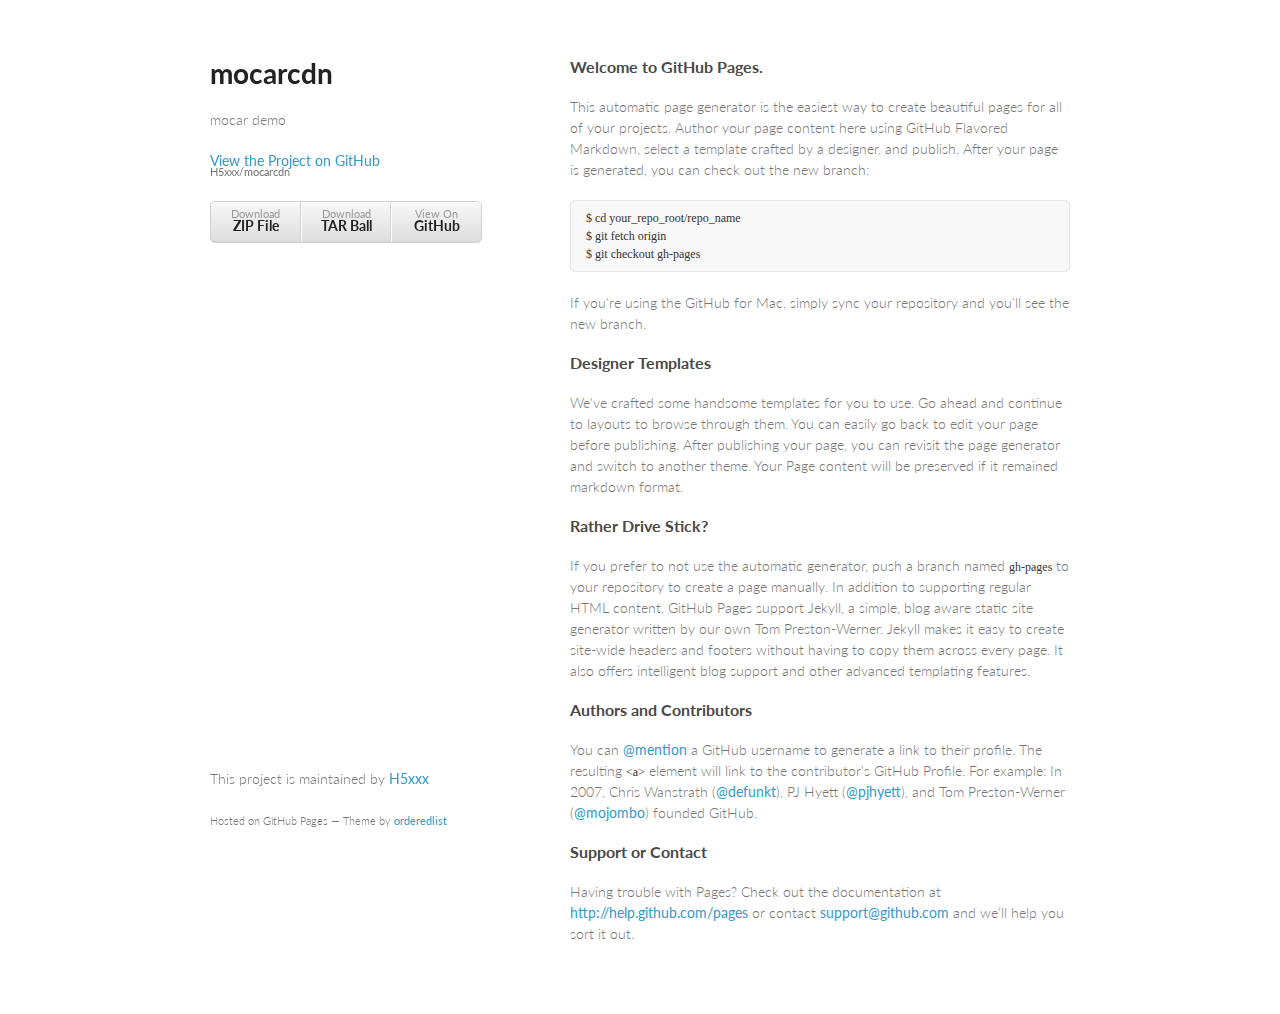
==== index.html @ 1f1132b5 "Create gh-pages branch via GitHub" ====
<!doctype html>
<html>
  <head>
    <meta charset="utf-8">
    <meta http-equiv="X-UA-Compatible" content="chrome=1">
    <title>mocarcdn by H5xxx</title>

    <link rel="stylesheet" href="stylesheets/styles.css">
    <link rel="stylesheet" href="stylesheets/pygment_trac.css">
    <meta name="viewport" content="width=device-width, initial-scale=1, user-scalable=no">
    <!--[if lt IE 9]>
    <script src="//html5shiv.googlecode.com/svn/trunk/html5.js"></script>
    <![endif]-->
  </head>
  <body>
    <div class="wrapper">
      <header>
        <h1>mocarcdn</h1>
        <p>mocar demo</p>

        <p class="view"><a href="https://github.com/H5xxx/mocarcdn">View the Project on GitHub <small>H5xxx/mocarcdn</small></a></p>


        <ul>
          <li><a href="https://github.com/H5xxx/mocarcdn/zipball/master">Download <strong>ZIP File</strong></a></li>
          <li><a href="https://github.com/H5xxx/mocarcdn/tarball/master">Download <strong>TAR Ball</strong></a></li>
          <li><a href="https://github.com/H5xxx/mocarcdn">View On <strong>GitHub</strong></a></li>
        </ul>
      </header>
      <section>
        <h3>
<a name="welcome-to-github-pages" class="anchor" href="#welcome-to-github-pages"><span class="octicon octicon-link"></span></a>Welcome to GitHub Pages.</h3>

<p>This automatic page generator is the easiest way to create beautiful pages for all of your projects. Author your page content here using GitHub Flavored Markdown, select a template crafted by a designer, and publish. After your page is generated, you can check out the new branch:</p>

<pre><code>$ cd your_repo_root/repo_name
$ git fetch origin
$ git checkout gh-pages
</code></pre>

<p>If you're using the GitHub for Mac, simply sync your repository and you'll see the new branch.</p>

<h3>
<a name="designer-templates" class="anchor" href="#designer-templates"><span class="octicon octicon-link"></span></a>Designer Templates</h3>

<p>We've crafted some handsome templates for you to use. Go ahead and continue to layouts to browse through them. You can easily go back to edit your page before publishing. After publishing your page, you can revisit the page generator and switch to another theme. Your Page content will be preserved if it remained markdown format.</p>

<h3>
<a name="rather-drive-stick" class="anchor" href="#rather-drive-stick"><span class="octicon octicon-link"></span></a>Rather Drive Stick?</h3>

<p>If you prefer to not use the automatic generator, push a branch named <code>gh-pages</code> to your repository to create a page manually. In addition to supporting regular HTML content, GitHub Pages support Jekyll, a simple, blog aware static site generator written by our own Tom Preston-Werner. Jekyll makes it easy to create site-wide headers and footers without having to copy them across every page. It also offers intelligent blog support and other advanced templating features.</p>

<h3>
<a name="authors-and-contributors" class="anchor" href="#authors-and-contributors"><span class="octicon octicon-link"></span></a>Authors and Contributors</h3>

<p>You can <a href="https://github.com/blog/821" class="user-mention">@mention</a> a GitHub username to generate a link to their profile. The resulting <code>&lt;a&gt;</code> element will link to the contributor's GitHub Profile. For example: In 2007, Chris Wanstrath (<a href="https://github.com/defunkt" class="user-mention">@defunkt</a>), PJ Hyett (<a href="https://github.com/pjhyett" class="user-mention">@pjhyett</a>), and Tom Preston-Werner (<a href="https://github.com/mojombo" class="user-mention">@mojombo</a>) founded GitHub.</p>

<h3>
<a name="support-or-contact" class="anchor" href="#support-or-contact"><span class="octicon octicon-link"></span></a>Support or Contact</h3>

<p>Having trouble with Pages? Check out the documentation at <a href="http://help.github.com/pages">http://help.github.com/pages</a> or contact <a href="mailto:support@github.com">support@github.com</a> and we’ll help you sort it out.</p>
      </section>
      <footer>
        <p>This project is maintained by <a href="https://github.com/H5xxx">H5xxx</a></p>
        <p><small>Hosted on GitHub Pages &mdash; Theme by <a href="https://github.com/orderedlist">orderedlist</a></small></p>
      </footer>
    </div>
    <script src="javascripts/scale.fix.js"></script>
    
  </body>
</html>
---- stylesheets/styles.css ----
@import url(https://fonts.googleapis.com/css?family=Lato:300italic,700italic,300,700);

body {
  padding:50px;
  font:14px/1.5 Lato, "Helvetica Neue", Helvetica, Arial, sans-serif;
  color:#777;
  font-weight:300;
}

h1, h2, h3, h4, h5, h6 {
  color:#222;
  margin:0 0 20px;
}

p, ul, ol, table, pre, dl {
  margin:0 0 20px;
}

h1, h2, h3 {
  line-height:1.1;
}

h1 {
  font-size:28px;
}

h2 {
  color:#393939;
}

h3, h4, h5, h6 {
  color:#494949;
}

a {
  color:#39c;
  font-weight:400;
  text-decoration:none;
}

a small {
  font-size:11px;
  color:#777;
  margin-top:-0.6em;
  display:block;
}

.wrapper {
  width:860px;
  margin:0 auto;
}

blockquote {
  border-left:1px solid #e5e5e5;
  margin:0;
  padding:0 0 0 20px;
  font-style:italic;
}

code, pre {
  font-family:Monaco, Bitstream Vera Sans Mono, Lucida Console, Terminal;
  color:#333;
  font-size:12px;
}

pre {
  padding:8px 15px;
  background: #f8f8f8;  
  border-radius:5px;
  border:1px solid #e5e5e5;
  overflow-x: auto;
}

table {
  width:100%;
  border-collapse:collapse;
}

th, td {
  text-align:left;
  padding:5px 10px;
  border-bottom:1px solid #e5e5e5;
}

dt {
  color:#444;
  font-weight:700;
}

th {
  color:#444;
}

img {
  max-width:100%;
}

header {
  width:270px;
  float:left;
  position:fixed;
}

header ul {
  list-style:none;
  height:40px;
  
  padding:0;
  
  background: #eee;
  background: -moz-linear-gradient(top, #f8f8f8 0%, #dddddd 100%);
  background: -webkit-gradient(linear, left top, left bottom, color-stop(0%,#f8f8f8), color-stop(100%,#dddddd));
  background: -webkit-linear-gradient(top, #f8f8f8 0%,#dddddd 100%);
  background: -o-linear-gradient(top, #f8f8f8 0%,#dddddd 100%);
  background: -ms-linear-gradient(top, #f8f8f8 0%,#dddddd 100%);
  background: linear-gradient(top, #f8f8f8 0%,#dddddd 100%);
  
  border-radius:5px;
  border:1px solid #d2d2d2;
  box-shadow:inset #fff 0 1px 0, inset rgba(0,0,0,0.03) 0 -1px 0;
  width:270px;
}

header li {
  width:89px;
  float:left;
  border-right:1px solid #d2d2d2;
  height:40px;
}

header ul a {
  line-height:1;
  font-size:11px;
  color:#999;
  display:block;
  text-align:center;
  padding-top:6px;
  height:40px;
}

strong {
  color:#222;
  font-weight:700;
}

header ul li + li {
  width:88px;
  border-left:1px solid #fff;
}

header ul li + li + li {
  border-right:none;
  width:89px;
}

header ul a strong {
  font-size:14px;
  display:block;
  color:#222;
}

section {
  width:500px;
  float:right;
  padding-bottom:50px;
}

small {
  font-size:11px;
}

hr {
  border:0;
  background:#e5e5e5;
  height:1px;
  margin:0 0 20px;
}

footer {
  width:270px;
  float:left;
  position:fixed;
  bottom:50px;
}

@media print, screen and (max-width: 960px) {
  
  div.wrapper {
    width:auto;
    margin:0;
  }
  
  header, section, footer {
    float:none;
    position:static;
    width:auto;
  }
  
  header {
    padding-right:320px;
  }
  
  section {
    border:1px solid #e5e5e5;
    border-width:1px 0;
    padding:20px 0;
    margin:0 0 20px;
  }
  
  header a small {
    display:inline;
  }
  
  header ul {
    position:absolute;
    right:50px;
    top:52px;
  }
}

@media print, screen and (max-width: 720px) {
  body {
    word-wrap:break-word;
  }
  
  header {
    padding:0;
  }
  
  header ul, header p.view {
    position:static;
  }
  
  pre, code {
    word-wrap:normal;
  }
}

@media print, screen and (max-width: 480px) {
  body {
    padding:15px;
  }
  
  header ul {
    display:none;
  }
}

@media print {
  body {
    padding:0.4in;
    font-size:12pt;
    color:#444;
  }
}
---- stylesheets/pygment_trac.css ----
.highlight  { background: #ffffff; }
.highlight .c { color: #999988; font-style: italic } /* Comment */
.highlight .err { color: #a61717; background-color: #e3d2d2 } /* Error */
.highlight .k { font-weight: bold } /* Keyword */
.highlight .o { font-weight: bold } /* Operator */
.highlight .cm { color: #999988; font-style: italic } /* Comment.Multiline */
.highlight .cp { color: #999999; font-weight: bold } /* Comment.Preproc */
.highlight .c1 { color: #999988; font-style: italic } /* Comment.Single */
.highlight .cs { color: #999999; font-weight: bold; font-style: italic } /* Comment.Special */
.highlight .gd { color: #000000; background-color: #ffdddd } /* Generic.Deleted */
.highlight .gd .x { color: #000000; background-color: #ffaaaa } /* Generic.Deleted.Specific */
.highlight .ge { font-style: italic } /* Generic.Emph */
.highlight .gr { color: #aa0000 } /* Generic.Error */
.highlight .gh { color: #999999 } /* Generic.Heading */
.highlight .gi { color: #000000; background-color: #ddffdd } /* Generic.Inserted */
.highlight .gi .x { color: #000000; background-color: #aaffaa } /* Generic.Inserted.Specific */
.highlight .go { color: #888888 } /* Generic.Output */
.highlight .gp { color: #555555 } /* Generic.Prompt */
.highlight .gs { font-weight: bold } /* Generic.Strong */
.highlight .gu { color: #800080; font-weight: bold; } /* Generic.Subheading */
.highlight .gt { color: #aa0000 } /* Generic.Traceback */
.highlight .kc { font-weight: bold } /* Keyword.Constant */
.highlight .kd { font-weight: bold } /* Keyword.Declaration */
.highlight .kn { font-weight: bold } /* Keyword.Namespace */
.highlight .kp { font-weight: bold } /* Keyword.Pseudo */
.highlight .kr { font-weight: bold } /* Keyword.Reserved */
.highlight .kt { color: #445588; font-weight: bold } /* Keyword.Type */
.highlight .m { color: #009999 } /* Literal.Number */
.highlight .s { color: #d14 } /* Literal.String */
.highlight .na { color: #008080 } /* Name.Attribute */
.highlight .nb { color: #0086B3 } /* Name.Builtin */
.highlight .nc { color: #445588; font-weight: bold } /* Name.Class */
.highlight .no { color: #008080 } /* Name.Constant */
.highlight .ni { color: #800080 } /* Name.Entity */
.highlight .ne { color: #990000; font-weight: bold } /* Name.Exception */
.highlight .nf { color: #990000; font-weight: bold } /* Name.Function */
.highlight .nn { color: #555555 } /* Name.Namespace */
.highlight .nt { color: #000080 } /* Name.Tag */
.highlight .nv { color: #008080 } /* Name.Variable */
.highlight .ow { font-weight: bold } /* Operator.Word */
.highlight .w { color: #bbbbbb } /* Text.Whitespace */
.highlight .mf { color: #009999 } /* Literal.Number.Float */
.highlight .mh { color: #009999 } /* Literal.Number.Hex */
.highlight .mi { color: #009999 } /* Literal.Number.Integer */
.highlight .mo { color: #009999 } /* Literal.Number.Oct */
.highlight .sb { color: #d14 } /* Literal.String.Backtick */
.highlight .sc { color: #d14 } /* Literal.String.Char */
.highlight .sd { color: #d14 } /* Literal.String.Doc */
.highlight .s2 { color: #d14 } /* Literal.String.Double */
.highlight .se { color: #d14 } /* Literal.String.Escape */
.highlight .sh { color: #d14 } /* Literal.String.Heredoc */
.highlight .si { color: #d14 } /* Literal.String.Interpol */
.highlight .sx { color: #d14 } /* Literal.String.Other */
.highlight .sr { color: #009926 } /* Literal.String.Regex */
.highlight .s1 { color: #d14 } /* Literal.String.Single */
.highlight .ss { color: #990073 } /* Literal.String.Symbol */
.highlight .bp { color: #999999 } /* Name.Builtin.Pseudo */
.highlight .vc { color: #008080 } /* Name.Variable.Class */
.highlight .vg { color: #008080 } /* Name.Variable.Global */
.highlight .vi { color: #008080 } /* Name.Variable.Instance */
.highlight .il { color: #009999 } /* Literal.Number.Integer.Long */

.type-csharp .highlight .k { color: #0000FF }
.type-csharp .highlight .kt { color: #0000FF }
.type-csharp .highlight .nf { color: #000000; font-weight: normal }
.type-csharp .highlight .nc { color: #2B91AF }
.type-csharp .highlight .nn { color: #000000 }
.type-csharp .highlight .s { color: #A31515 }
.type-csharp .highlight .sc { color: #A31515 }
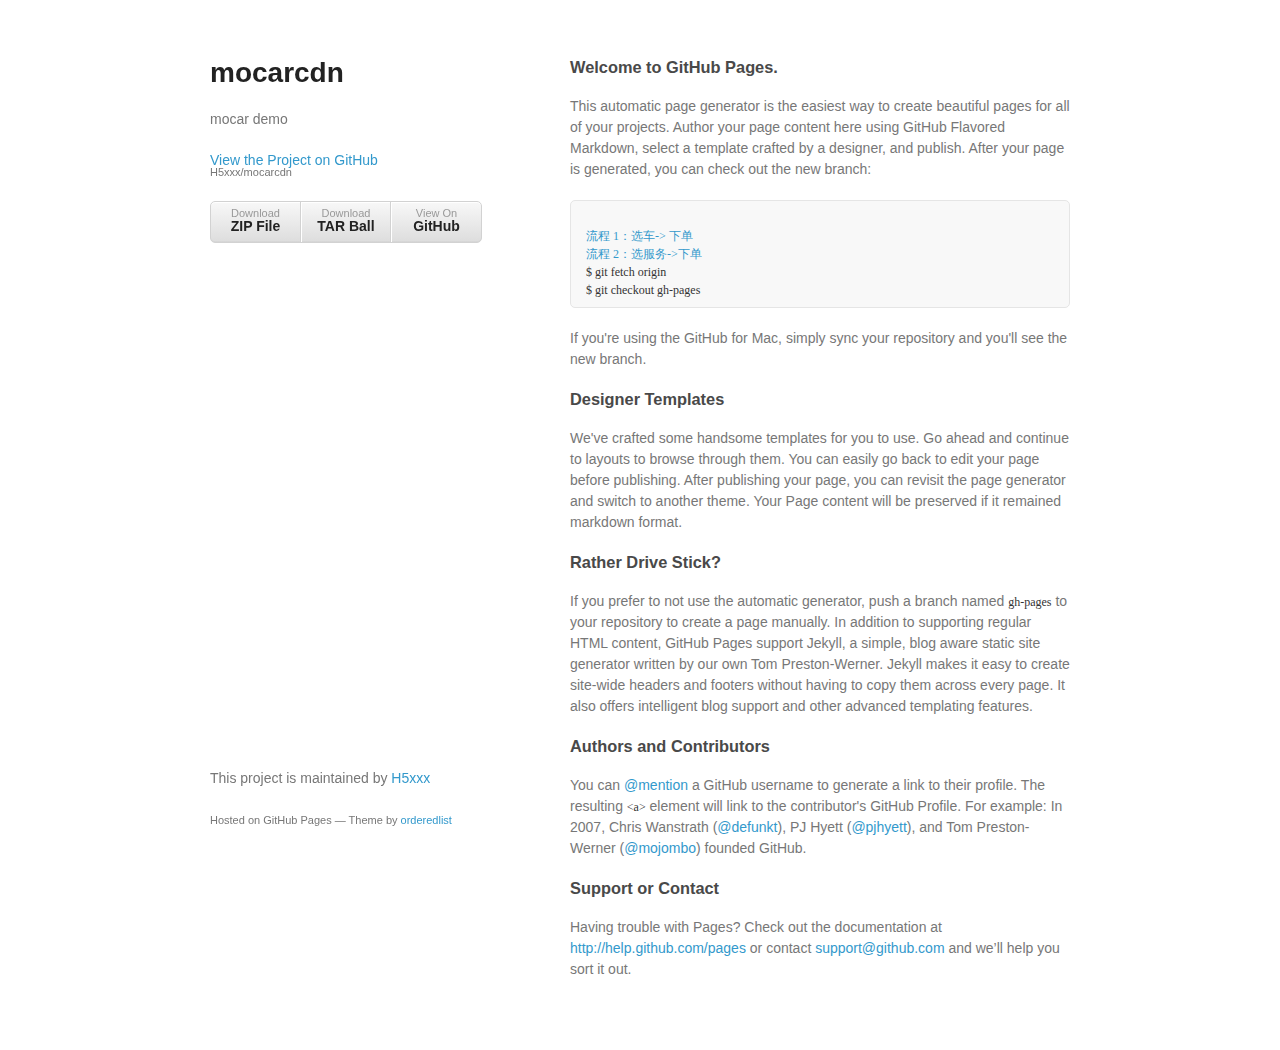
==== commit d0b05508: "update demo" ====
--- a/index.html
+++ b/index.html
@@ -33,7 +33,9 @@
 
 <p>This automatic page generator is the easiest way to create beautiful pages for all of your projects. Author your page content here using GitHub Flavored Markdown, select a template crafted by a designer, and publish. After your page is generated, you can check out the new branch:</p>
 
-<pre><code>$ cd your_repo_root/repo_name
+<pre><code>
+<a href='./demo/mocar/html/index.html?code=xxx#/service/1/brand'>流程 1：选车-> 下单</a>
+<a href='./demo/mocar/html/index.html?code=xxx#/'>流程 2：选服务->下单</a>
 $ git fetch origin
 $ git checkout gh-pages
 </code></pre>
@@ -68,4 +70,4 @@
     <script src="javascripts/scale.fix.js"></script>
     
   </body>
-</html>+</html>
--- a/stylesheets/styles.css
+++ b/stylesheets/styles.css
@@ -1,5 +1,3 @@
-@import url(https://fonts.googleapis.com/css?family=Lato:300italic,700italic,300,700);
-
 body {
   padding:50px;
   font:14px/1.5 Lato, "Helvetica Neue", Helvetica, Arial, sans-serif;
